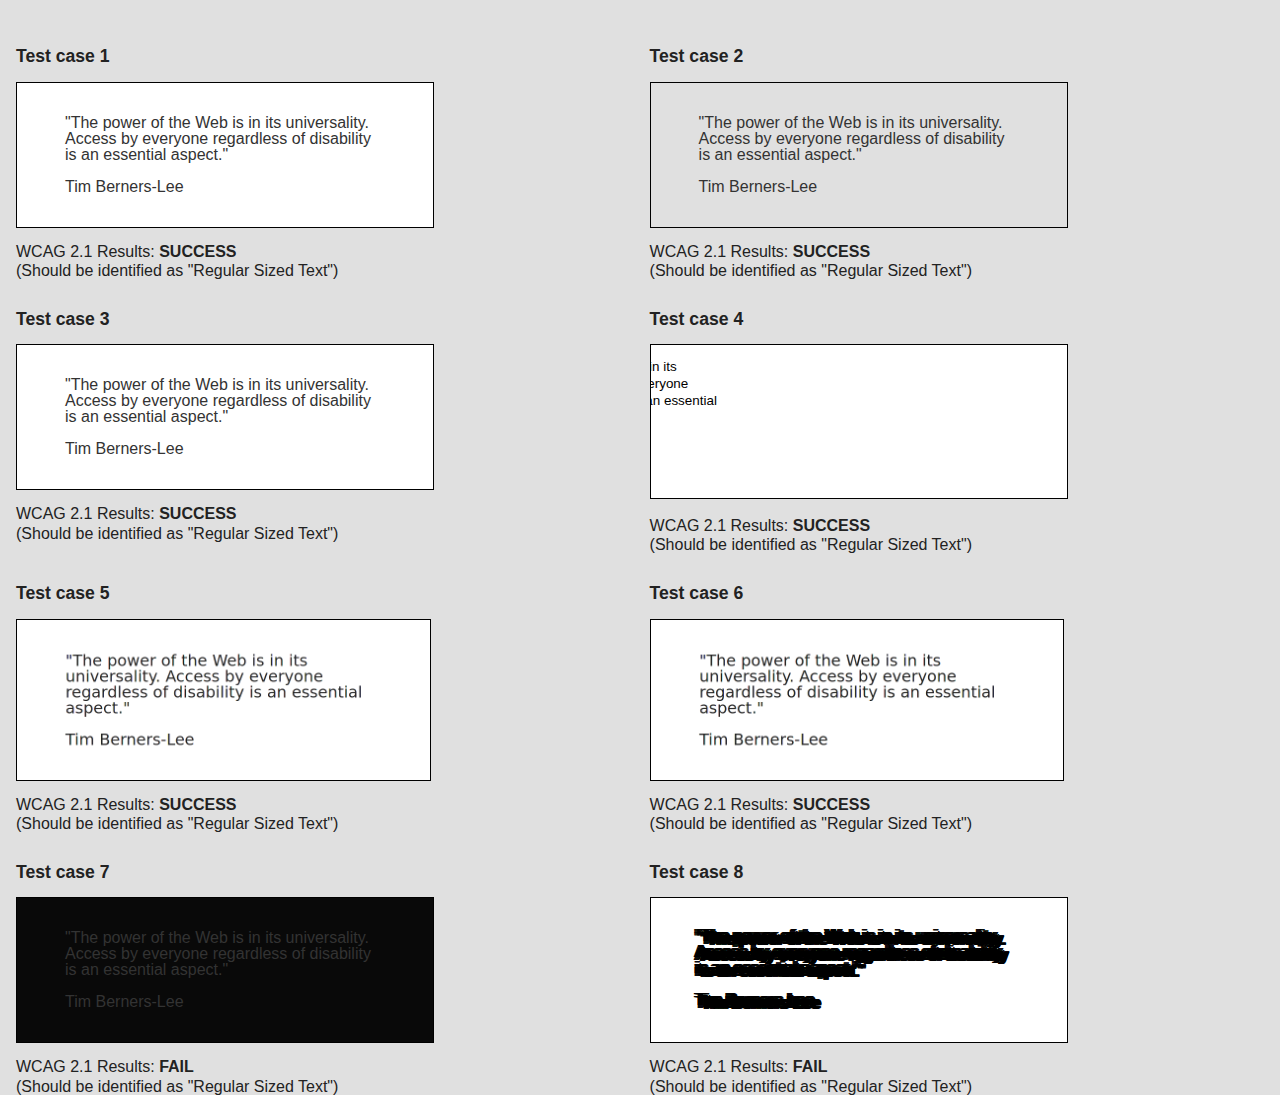
==== index.html @ 94408909 "Initial commit" ====
<!doctype html>
<html>
	<head>
		<link rel="stylesheet" href="reset.css">
		<link rel="stylesheet" href="style.css">
	</head>
	<body>
		<div class="tests">
			<div class="testcase testcase-1">
				<h1>Test case 1</h1>
				<blockquote>
					<p>
						"The power of the Web is in its universality. Access by everyone regardless of disability is an essential aspect."
					</p>
					<footer>Tim Berners-Lee</footer>
				</blockquote>
				<p class="wcag-success"><span></span></p>
				<!-- Gray text on a white background -->
			</div>

			<div class="testcase testcase-2">
				<h1>Test case 2</h1>
				<blockquote>
					<p>
						"The power of the Web is in its universality. Access by everyone regardless of disability is an essential aspect."
					</p>
					<footer>Tim Berners-Lee</footer>
				</blockquote>
				<p class="wcag-success"><span></span></p>
				<!-- Gray text on a transparent background -->
			</div>

			<div class="testcase testcase-3">
				<h1>Test case 3</h1>
				<blockquote>
					<p>
						"The power of the Web is in its universality. Access by everyone regardless of disability is an essential aspect."
					</p>
					<footer>Tim Berners-Lee</footer>
				</blockquote>
				<p class="wcag-success"><span></span></p>
				<!-- Gray text on a black background color, but with a white background image -->
			</div>

			<div class="testcase testcase-4">
				<h1>Test case 4</h1>
				<svg viewBox="76 2 131 48">
					<rect width=300 height=300 style="fill:white"></rect>
					<text
						xml:space="preserve"
						id="text10"
						style="fill:#333;fill-opacity:1;line-height:1.25;stroke:none;font-family:sans-serif;font-style:normal;font-weight:normal;font-size:10.5833333px;white-space:pre;shape-inside:url(#rect12);" />
					<text
						xml:space="preserve"
						style="font-size:4.23333px;line-height:1.25;font-family:sans-serif;white-space:pre;inline-size:80.6732;stroke-width:0.264583"
						x="9.027133"
						y="6.3899341"
						id="text18"
						transform="translate(8.4734584,3.783453)">
						<tspan
							x="9.027133"
							y="6.3899341">
							<tspan
								style="stroke-width:0.264583">&quot;The power of the Web is in its </tspan>
						</tspan>
						<tspan
							x="9.027133"
							y="11.681596">
							<tspan
								style="stroke-width:0.264583">universality. Access by everyone </tspan>
						</tspan>
						<tspan
							x="9.027133"
							y="16.973258">
							<tspan
								style="stroke-width:0.264583">regardless of disability is an essential </tspan>
						</tspan>
						<tspan
							x="9.027133"
							y="22.264921">
							<tspan
								style="stroke-width:0.264583">aspect.&quot;</tspan>
						</tspan>
						<tspan
							x="9.027133"
							y="27.556584">
							<tspan
								style="stroke-width:0.264583"></tspan>
						</tspan>
						<tspan
							x="9.027133"
							y="32.848246">
							<tspan
								style="stroke-width:0.264583">Tim Berners-Lee</tspan>
						</tspan>
					</text>
				</svg>
				<p class="wcag-success"><span></span></p>
				<!-- Black SVG text on a black background color, but with a white <rect> background in the SVG -->
			</div>

			<div class="testcase testcase-5">
				<h1>Test case 5</h1>
				<img class="img-text" src="text.png">
				<p class="wcag-success"><span></span></p>
				<!-- Transparent image with dark gray text on it, with white background styling -->
			</div>

			<div class="testcase testcase-6">
				<h1>Test case 6</h1>
				<img class="img-text" src="text-whitebg.png">
				<p class="wcag-success"><span></span></p>
				<!-- White image with dark gray text on it, with black background styling -->
			</div>

			<div class="testcase testcase-7">
				<h1>Test case 7</h1>
				<blockquote>
					<div class="absbg"></div>
					<p>
						"The power of the Web is in its universality. Access by everyone regardless of disability is an essential aspect."
					</p>
					<footer>Tim Berners-Lee</footer>
				</blockquote>
				<p class="wcag-fail"><span></span></p>
				<!-- Dark gray text on a white background, but with an absolutely position black background in between -->
			</div>

			<div class="testcase testcase-8">
				<h1>Test case 8</h1>
				<blockquote>
					<div class="absbg"></div>
					<p>
						"The power of the Web is in its universality. Access by everyone regardless of disability is an essential aspect."
					</p>
					<footer>Tim Berners-Lee</footer>
				</blockquote>
				<p class="wcag-fail"><span></span></p>
				<!-- Black text on a white background, but with lots of text shadow -->
			</div>
		</div>
	</body>
</html>
---- style.css ----
body {
	font-family: sans-serif;
	background: #e0e0e0;
}

.tests {
	display: flex;
	flex-wrap: wrap;
	padding-top: 1rem;
}

.tests .testcase {
	flex: 0 1 47%;
	margin-left:  1rem;
	margin-right: 1rem;
}

.testcase blockquote,
.testcase svg,
.testcase .img-text {
	color: #333333;
	border: 1px solid black;
	margin-bottom: 1rem;
}

.testcase h1 {
	font-weight: bold;
	font-size: 1.1rem;
	margin: 2rem 0 1rem;
}

.testcase blockquote {
	padding: 2rem 3rem;
	width: 20rem;
}

.testcase footer {
	margin-top: 1rem;
}

.testcase-1 blockquote {
	background-color: white;
}

.testcase-3 blockquote {
	background-image: url(white.png);
	background-color: black;
}

.testcase-4 svg {
	background-color: black;
	width: 26rem;
}

.testcase-5 .img-text {
	height: 10rem;
	background-color: white;
}

.testcase-6 .img-text {
	height: 10rem;
	background-color: black;
}

.testcase-7 blockquote {
	background-color: white;
	position: relative;
}

.testcase-7 blockquote .absbg {
	position: absolute;
	background-color: #090909;
	left: 0;
	top: 0;
	right: 0;
	bottom: 0;
	z-index: 0;
}

.testcase-7 blockquote p,
.testcase-7 blockquote footer {
	position: relative;
	z-index: 1;
}

.testcase-8 blockquote {
	background-color: white;
	color: black;

	text-shadow: 1px 1px black,
	             2px 1px black,
	             3px 1px black,
	             4px 1px black,
	             5px 1px black,
	             -1px 1px black,
	             -2px 1px black,
	             -3px 1px black,
	             -4px 1px black,
	             -5px 1px black,
	             1px 2px black,
	             2px 2px black,
	             3px 2px black,
	             4px 2px black,
	             5px 2px black,
	             -1px -2px black,
	             -2px -2px black,
	             -3px -2px black,
	             -4px -2px black,
	             -5px -2px black;
}

.wcag-success span::before,
.wcag-fail span::before {
	content: "WCAG 2.1 Results: ";
}

.wcag-success span::after {
	content: "SUCCESS";
	font-weight: bold;
}

.wcag-fail span::after {
	content: "FAIL";
	font-weight: bold;
}

.wcag-success::after,
.wcag-fail::after {
	content:  "(Should be identified as \"Regular Sized Text\")";
	display: block;
	margin-top: 0.2rem;
}
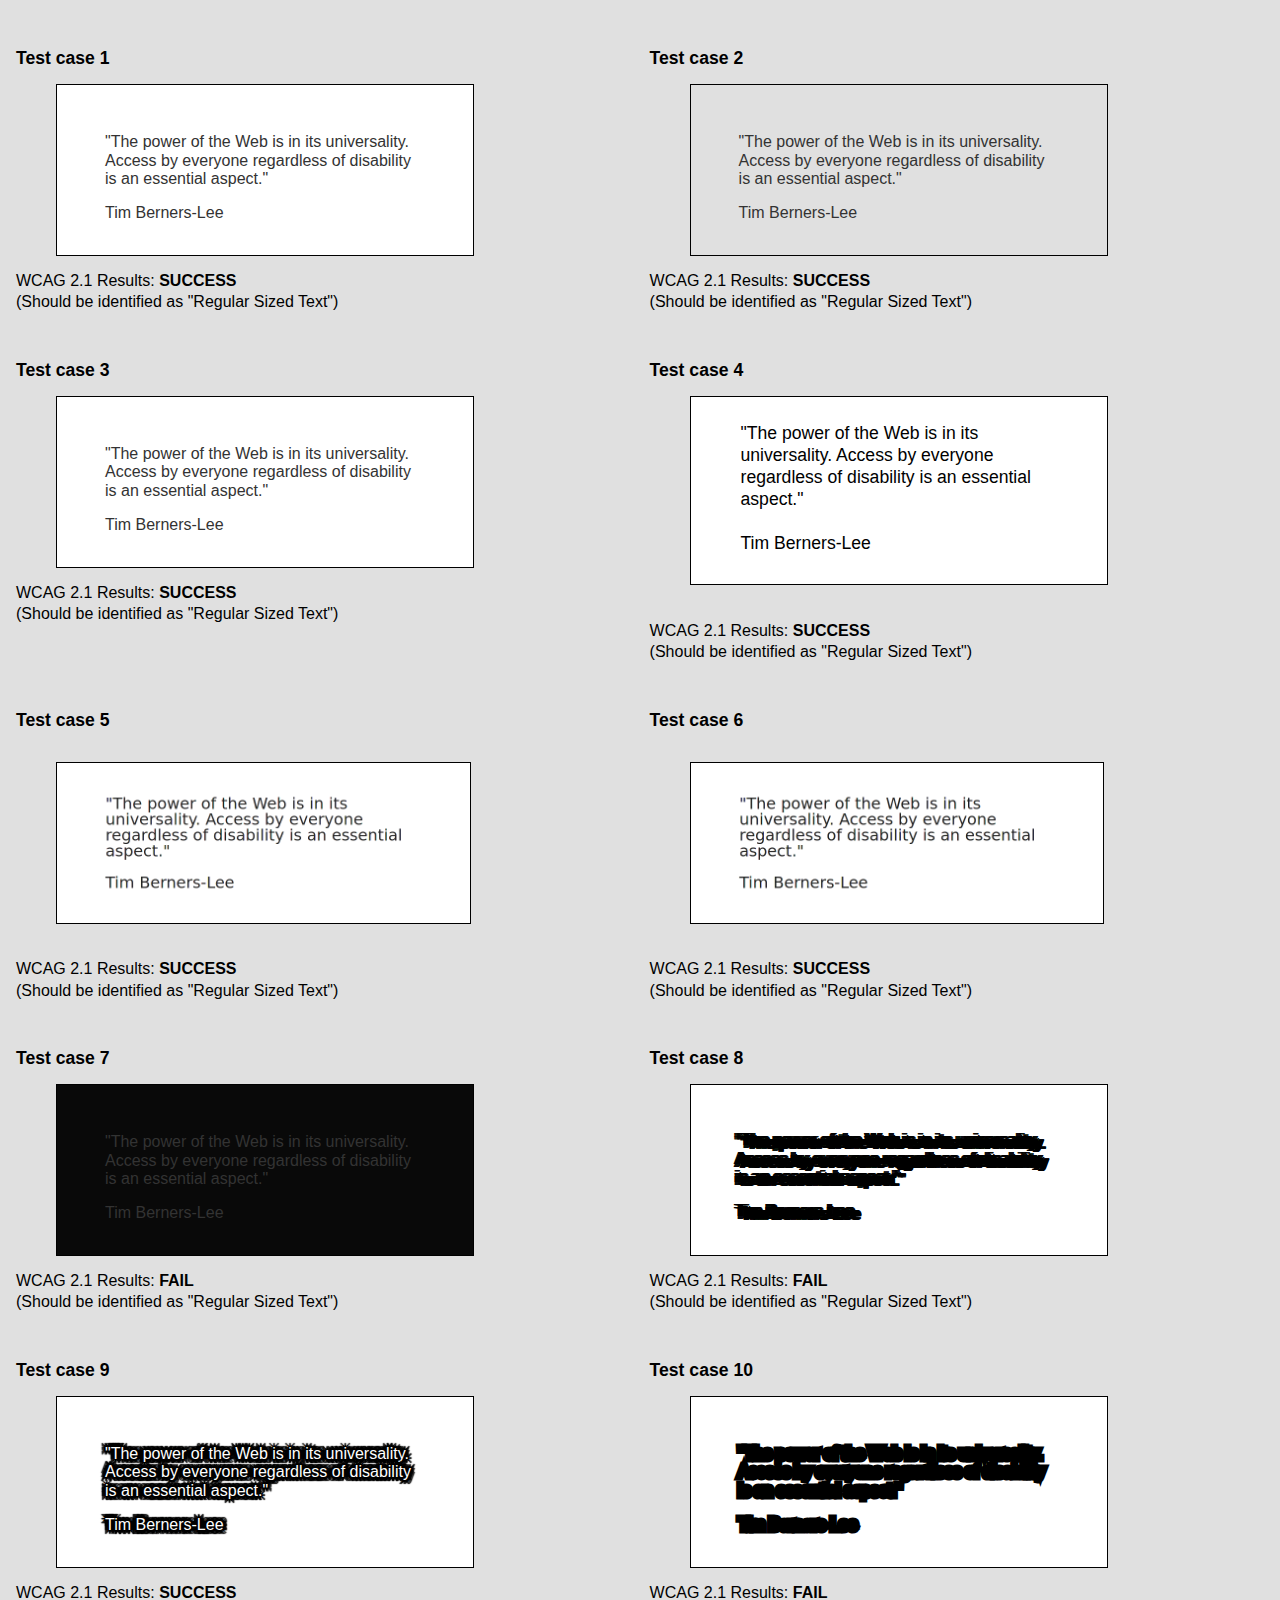
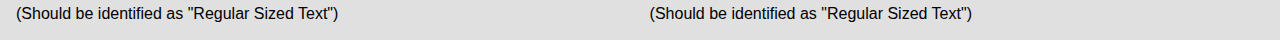
==== commit 12308f62: "Make the svg test work on chrome" ====
--- a/index.html
+++ b/index.html
@@ -1,7 +1,7 @@
 <!doctype html>
 <html>
 	<head>
-		<link rel="stylesheet" href="reset.css">
+		<link rel="stylesheet" href="normalize.css">
 		<link rel="stylesheet" href="style.css">
 	</head>
 	<body>
@@ -44,7 +44,7 @@
 
 			<div class="testcase testcase-4">
 				<h1>Test case 4</h1>
-				<svg viewBox="76 2 131 48">
+				<svg viewBox="15 0 100 45">
 					<rect width=300 height=300 style="fill:white"></rect>
 					<text
 						xml:space="preserve"
@@ -138,6 +138,32 @@
 				<p class="wcag-fail"><span></span></p>
 				<!-- Black text on a white background, but with lots of text shadow -->
 			</div>
+
+			<div class="testcase testcase-9">
+				<h1>Test case 9</h1>
+				<blockquote>
+					<div class="absbg"></div>
+					<p>
+						"The power of the Web is in its universality. Access by everyone regardless of disability is an essential aspect."
+					</p>
+					<footer>Tim Berners-Lee</footer>
+				</blockquote>
+				<p class="wcag-success"><span></span></p>
+				<!-- White text on a white background, but with black text shadow -->
+			</div>
+
+			<div class="testcase testcase-10">
+				<h1>Test case 10</h1>
+				<blockquote>
+					<div class="absbg"></div>
+					<p>
+						"The power of the Web is in its universality. Access by everyone regardless of disability is an essential aspect."
+					</p>
+					<footer>Tim Berners-Lee</footer>
+				</blockquote>
+				<p class="wcag-fail"><span></span></p>
+				<!-- White text on a white background, but with black outline making it too hard to read -->
+			</div>
 		</div>
 	</body>
 </html>--- a/style.css
+++ b/style.css
@@ -1,6 +1,10 @@
 body {
 	font-family: sans-serif;
 	background: #e0e0e0;
+}
+
+body.large {
+	font-size: 24px;
 }
 
 .tests {
@@ -20,6 +24,11 @@
 .testcase .img-text {
 	color: #333333;
 	border: 1px solid black;
+
+	margin-block-start: 1em;
+	margin-block-end: 1em;
+	margin-inline-start: 40px;
+	margin-inline-end: 40px;
 	margin-bottom: 1rem;
 }
 
@@ -50,6 +59,7 @@
 .testcase-4 svg {
 	background-color: black;
 	width: 26rem;
+	margin-top: 0;
 }
 
 .testcase-5 .img-text {
@@ -109,6 +119,72 @@
 	             -5px -2px black;
 }
 
+.testcase-9 blockquote {
+	background-color: white;
+	color: white;
+
+	text-shadow: 2px 2px 0 black,
+	             2px -2px 0 black,
+	             -2px 2px 0 black,
+	             -2px -2px 0 black,
+	             2px 0px 0 black,
+	             0px 2px 0 black,
+	             -2px 0px 0 black,
+	             0px -2px 0 black,
+
+	             1px 1px 0 black,
+	             1px -1px 0 black,
+	             -1px 1px 0 black,
+	             -1px -1px 0 black,
+	             1px 0px 0 black,
+	             0px 1px 0 black,
+	             -1px 0px 0 black,
+	             0px -1px 0 black,
+
+	             3px 3px 1px black,
+	             3px -3px 1px black,
+	             -3px 3px 1px black,
+	             -3px -3px 1px black,
+	             3px 0px 1px black,
+	             0px 3px 1px black,
+	             -3px 0px 1px black,
+	             0px -3px 1px black,
+
+	             4px 4px 1px black,
+	             4px -4px 1px black,
+	             -4px 4px 1px black,
+	             -4px -4px 1px black,
+	             4px 0px 1px black,
+	             0px 4px 1px black,
+	             -4px 0px 1px black,
+	             0px -4px 1px black;
+}
+
+.testcase-10 blockquote {
+	background-color: white;
+	color: white;
+
+	-webkit-text-stroke: 7px black;
+}
+
+body.large .testcase-10 blockquote {
+	-webkit-text-stroke: 2px black;
+}
+
+.testcase-4x blockquote {
+	font-size: 4px;
+	transform: scale(6);
+	width: 13em;
+	padding: 1em 2em;
+	margin-bottom: 9rem;
+	margin-left: 12rem;
+	margin-top: 8rem;
+}
+
+.testcase-4x footer {
+	margin-top: 1em;
+}
+
 .wcag-success span::before,
 .wcag-fail span::before {
 	content: "WCAG 2.1 Results: ";
@@ -129,4 +205,9 @@
 	content:  "(Should be identified as \"Regular Sized Text\")";
 	display: block;
 	margin-top: 0.2rem;
+}
+
+body.large .wcag-success::after,
+body.large .wcag-fail::after {
+	content:  "(Should be identified as \"Large Sized Text\")";
 }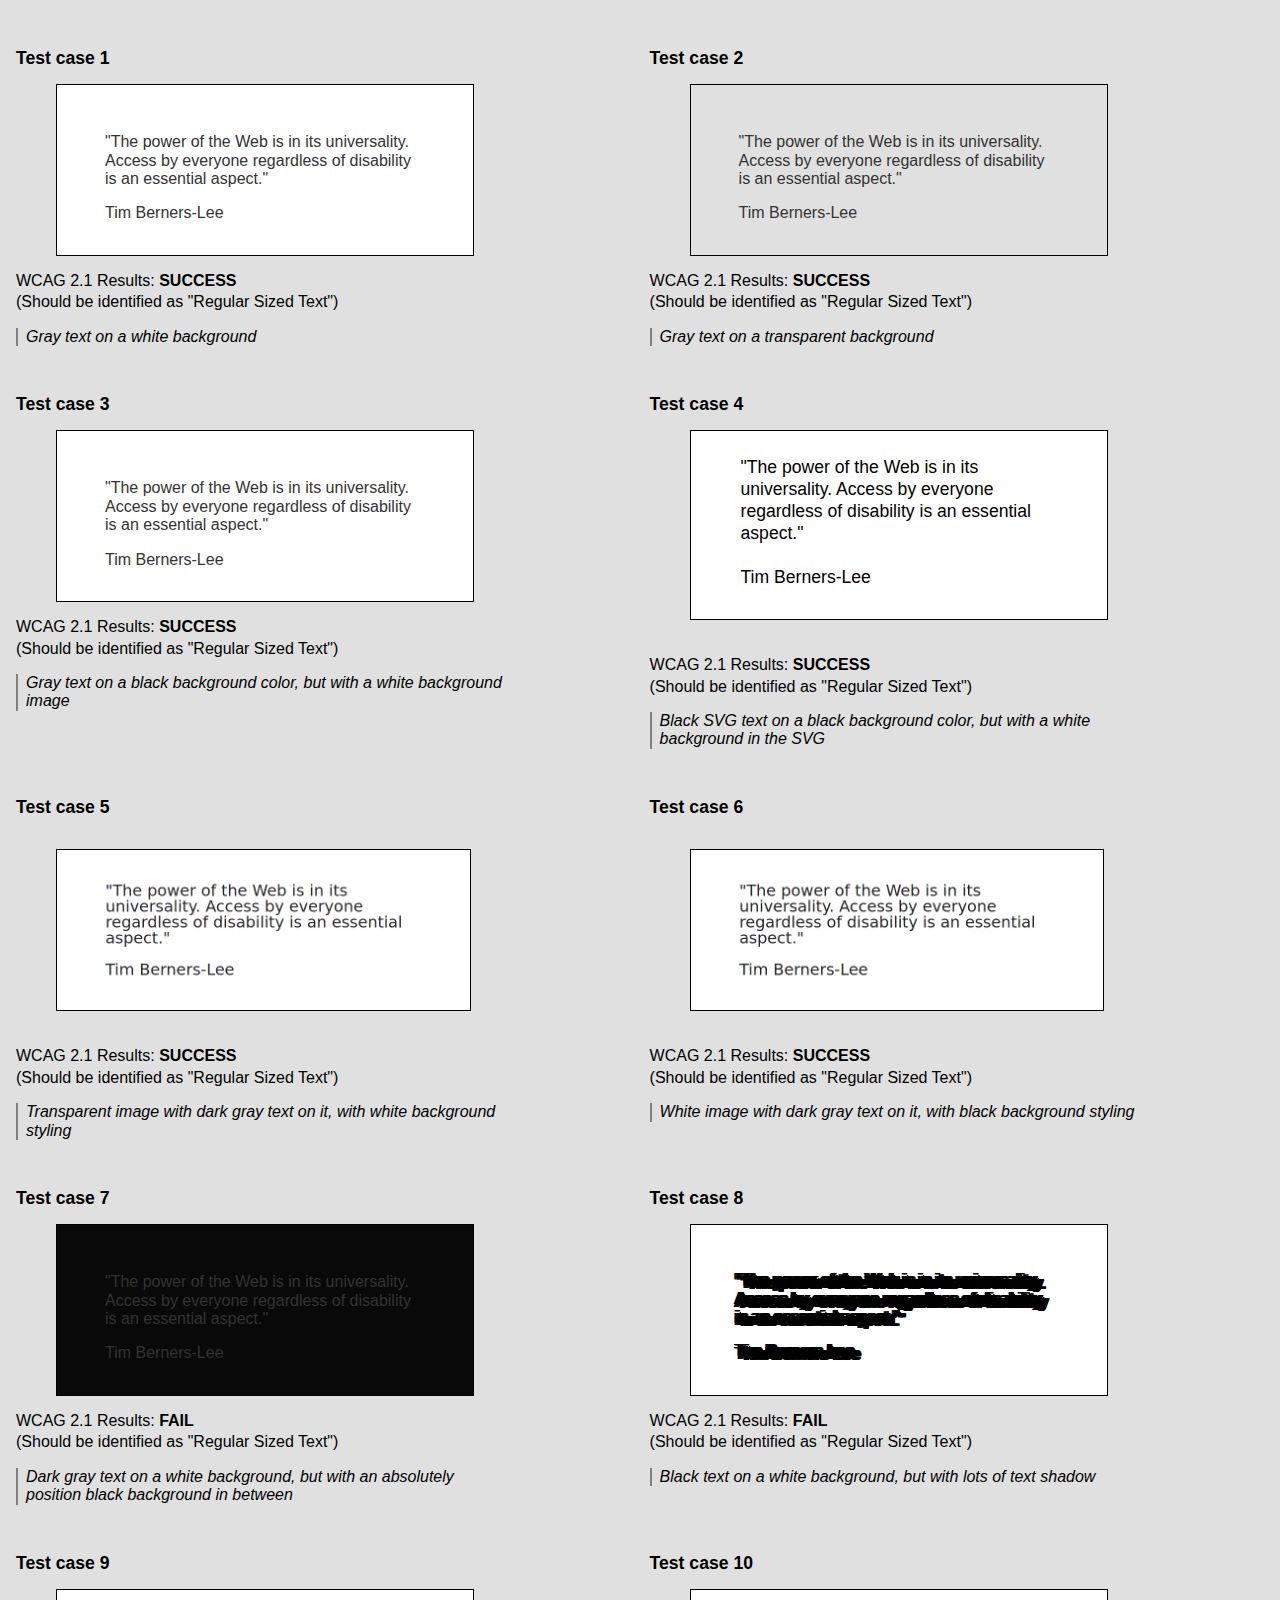
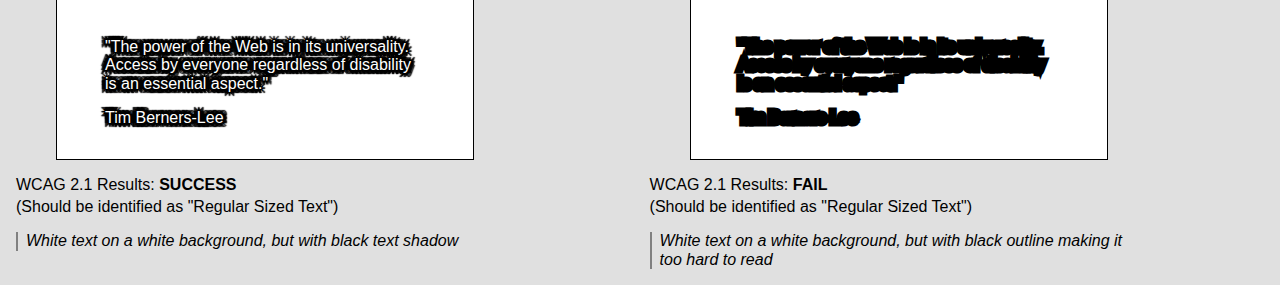
==== commit 74972c65: "Make comments visible, fixes #2" ====
--- a/index.html
+++ b/index.html
@@ -15,7 +15,7 @@
 					<footer>Tim Berners-Lee</footer>
 				</blockquote>
 				<p class="wcag-success"><span></span></p>
-				<!-- Gray text on a white background -->
+				<p class="comment">Gray text on a white background</p>
 			</div>
 
 			<div class="testcase testcase-2">
@@ -27,7 +27,7 @@
 					<footer>Tim Berners-Lee</footer>
 				</blockquote>
 				<p class="wcag-success"><span></span></p>
-				<!-- Gray text on a transparent background -->
+				<p class="comment">Gray text on a transparent background</p>
 			</div>
 
 			<div class="testcase testcase-3">
@@ -39,7 +39,7 @@
 					<footer>Tim Berners-Lee</footer>
 				</blockquote>
 				<p class="wcag-success"><span></span></p>
-				<!-- Gray text on a black background color, but with a white background image -->
+				<p class="comment">Gray text on a black background color, but with a white background image</p>
 			</div>
 
 			<div class="testcase testcase-4">
@@ -96,21 +96,21 @@
 					</text>
 				</svg>
 				<p class="wcag-success"><span></span></p>
-				<!-- Black SVG text on a black background color, but with a white <rect> background in the SVG -->
+				<p class="comment">Black SVG text on a black background color, but with a white <rect> background in the SVG</p>
 			</div>
 
 			<div class="testcase testcase-5">
 				<h1>Test case 5</h1>
 				<img class="img-text" src="text.png">
 				<p class="wcag-success"><span></span></p>
-				<!-- Transparent image with dark gray text on it, with white background styling -->
+				<p class="comment">Transparent image with dark gray text on it, with white background styling</p>
 			</div>
 
 			<div class="testcase testcase-6">
 				<h1>Test case 6</h1>
 				<img class="img-text" src="text-whitebg.png">
 				<p class="wcag-success"><span></span></p>
-				<!-- White image with dark gray text on it, with black background styling -->
+				<p class="comment">White image with dark gray text on it, with black background styling</p>
 			</div>
 
 			<div class="testcase testcase-7">
@@ -123,7 +123,7 @@
 					<footer>Tim Berners-Lee</footer>
 				</blockquote>
 				<p class="wcag-fail"><span></span></p>
-				<!-- Dark gray text on a white background, but with an absolutely position black background in between -->
+				<p class="comment">Dark gray text on a white background, but with an absolutely position black background in between</p>
 			</div>
 
 			<div class="testcase testcase-8">
@@ -136,7 +136,7 @@
 					<footer>Tim Berners-Lee</footer>
 				</blockquote>
 				<p class="wcag-fail"><span></span></p>
-				<!-- Black text on a white background, but with lots of text shadow -->
+				<p class="comment">Black text on a white background, but with lots of text shadow</p>
 			</div>
 
 			<div class="testcase testcase-9">
@@ -149,7 +149,7 @@
 					<footer>Tim Berners-Lee</footer>
 				</blockquote>
 				<p class="wcag-success"><span></span></p>
-				<!-- White text on a white background, but with black text shadow -->
+				<p class="comment">White text on a white background, but with black text shadow</p>
 			</div>
 
 			<div class="testcase testcase-10">
@@ -162,7 +162,7 @@
 					<footer>Tim Berners-Lee</footer>
 				</blockquote>
 				<p class="wcag-fail"><span></span></p>
-				<!-- White text on a white background, but with black outline making it too hard to read -->
+				<p class="comment">White text on a white background, but with black outline making it too hard to read</p>
 			</div>
 		</div>
 	</body>
--- a/style.css
+++ b/style.css
@@ -210,4 +210,11 @@
 body.large .wcag-success::after,
 body.large .wcag-fail::after {
 	content:  "(Should be identified as \"Large Sized Text\")";
+}
+
+p.comment {
+	max-width:  30rem;
+	font-style: italic;
+	border-left: 2px solid gray;
+	padding-left:  0.5em;
 }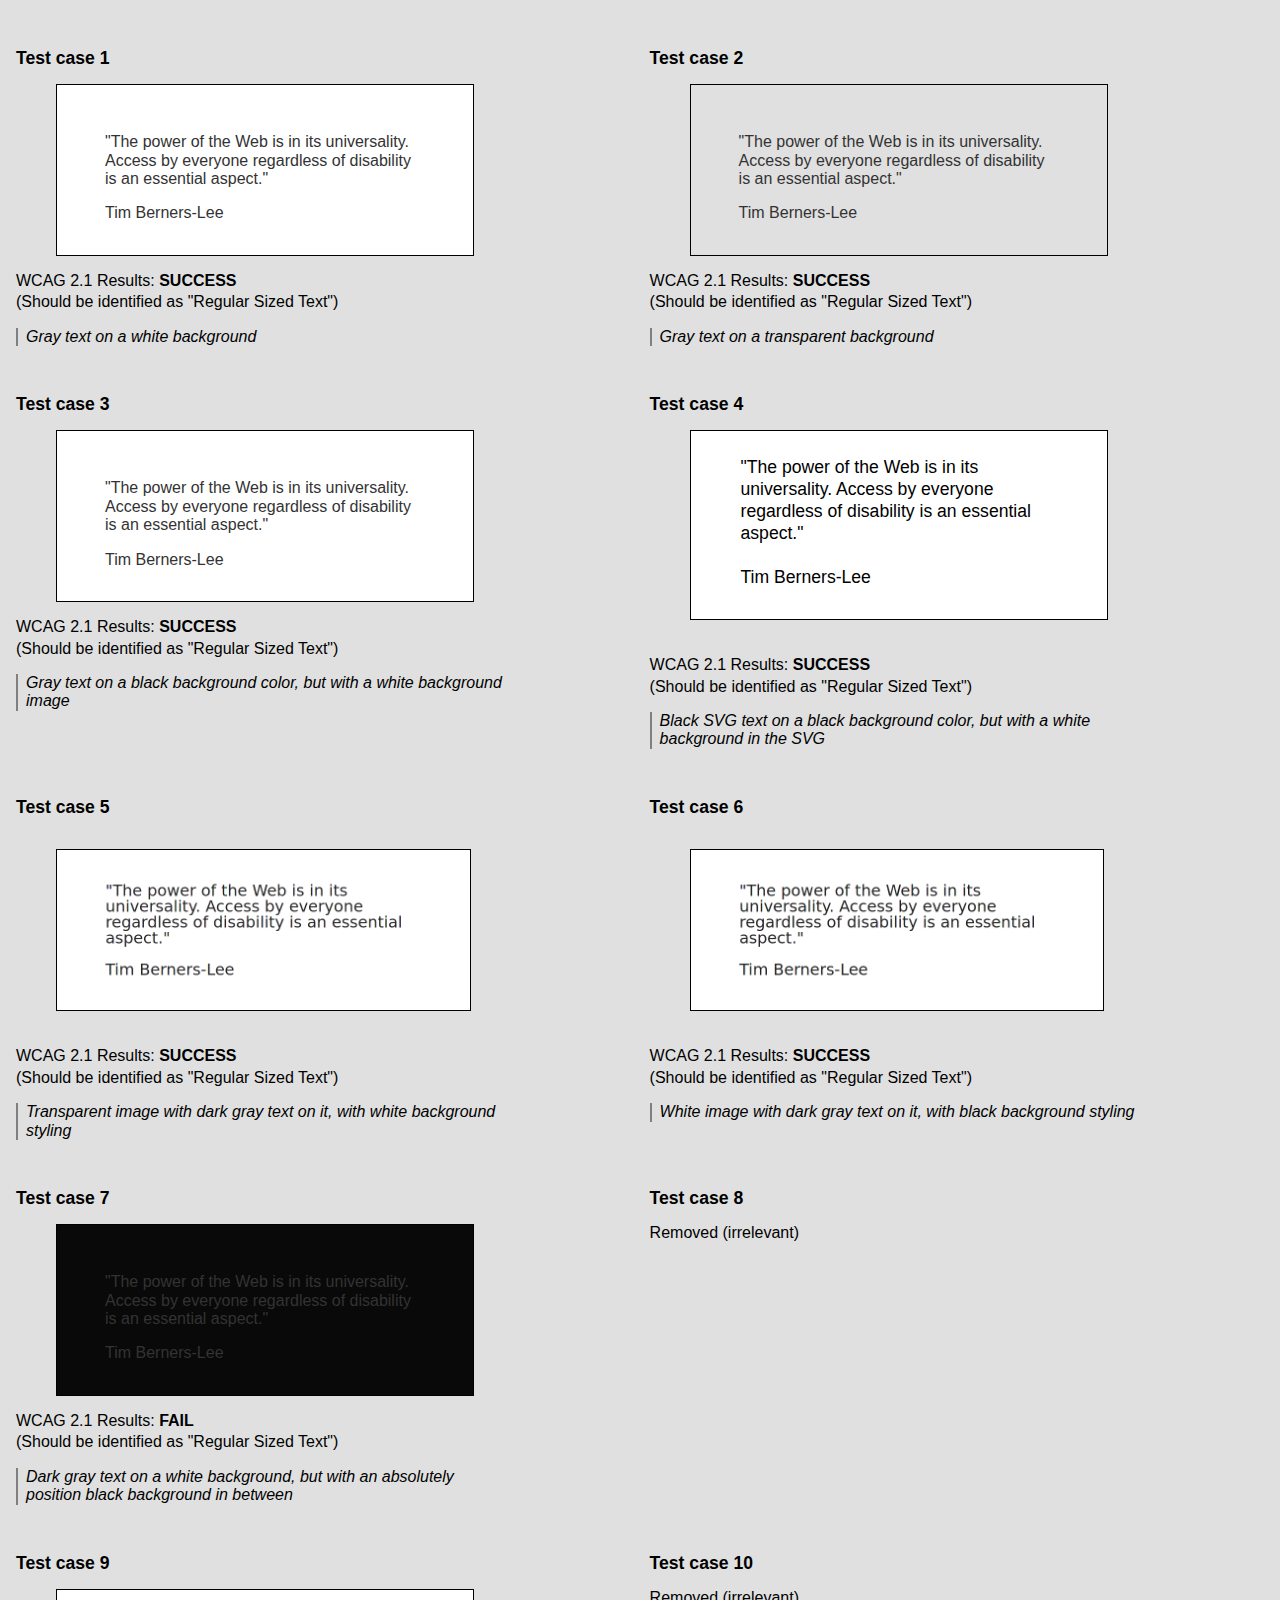
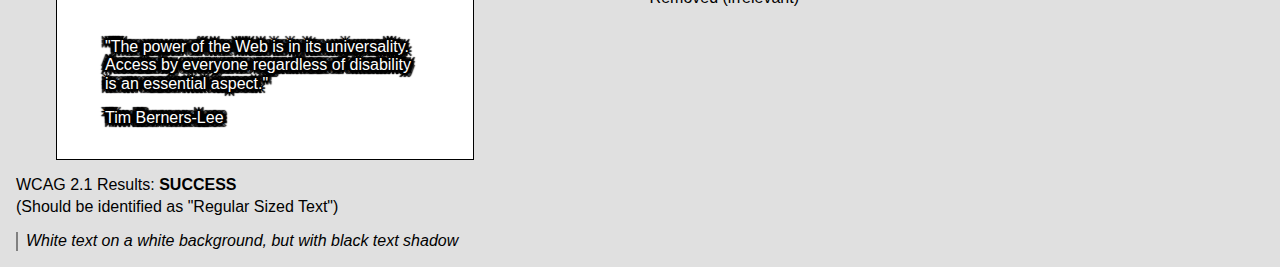
==== commit 8f0384e4: "Removed illegible (irerlevant) test cases" ====
--- a/index.html
+++ b/index.html
@@ -1,5 +1,5 @@
 <!doctype html>
-<html>
+<html lang="en">
 	<head>
 		<link rel="stylesheet" href="normalize.css">
 		<link rel="stylesheet" href="style.css">
@@ -128,7 +128,8 @@
 
 			<div class="testcase testcase-8">
 				<h1>Test case 8</h1>
-				<blockquote>
+				<p>Removed (irrelevant)</p>
+				<!-- <blockquote>
 					<div class="absbg"></div>
 					<p>
 						"The power of the Web is in its universality. Access by everyone regardless of disability is an essential aspect."
@@ -136,7 +137,7 @@
 					<footer>Tim Berners-Lee</footer>
 				</blockquote>
 				<p class="wcag-fail"><span></span></p>
-				<p class="comment">Black text on a white background, but with lots of text shadow</p>
+				<p class="comment">Black text on a white background, but with lots of text shadow</p> -->
 			</div>
 
 			<div class="testcase testcase-9">
@@ -154,7 +155,8 @@
 
 			<div class="testcase testcase-10">
 				<h1>Test case 10</h1>
-				<blockquote>
+				<p>Removed (irrelevant)</p>
+				<!-- <blockquote>
 					<div class="absbg"></div>
 					<p>
 						"The power of the Web is in its universality. Access by everyone regardless of disability is an essential aspect."
@@ -162,7 +164,7 @@
 					<footer>Tim Berners-Lee</footer>
 				</blockquote>
 				<p class="wcag-fail"><span></span></p>
-				<p class="comment">White text on a white background, but with black outline making it too hard to read</p>
+				<p class="comment">White text on a white background, but with black outline making it too hard to read</p> -->
 			</div>
 		</div>
 	</body>
